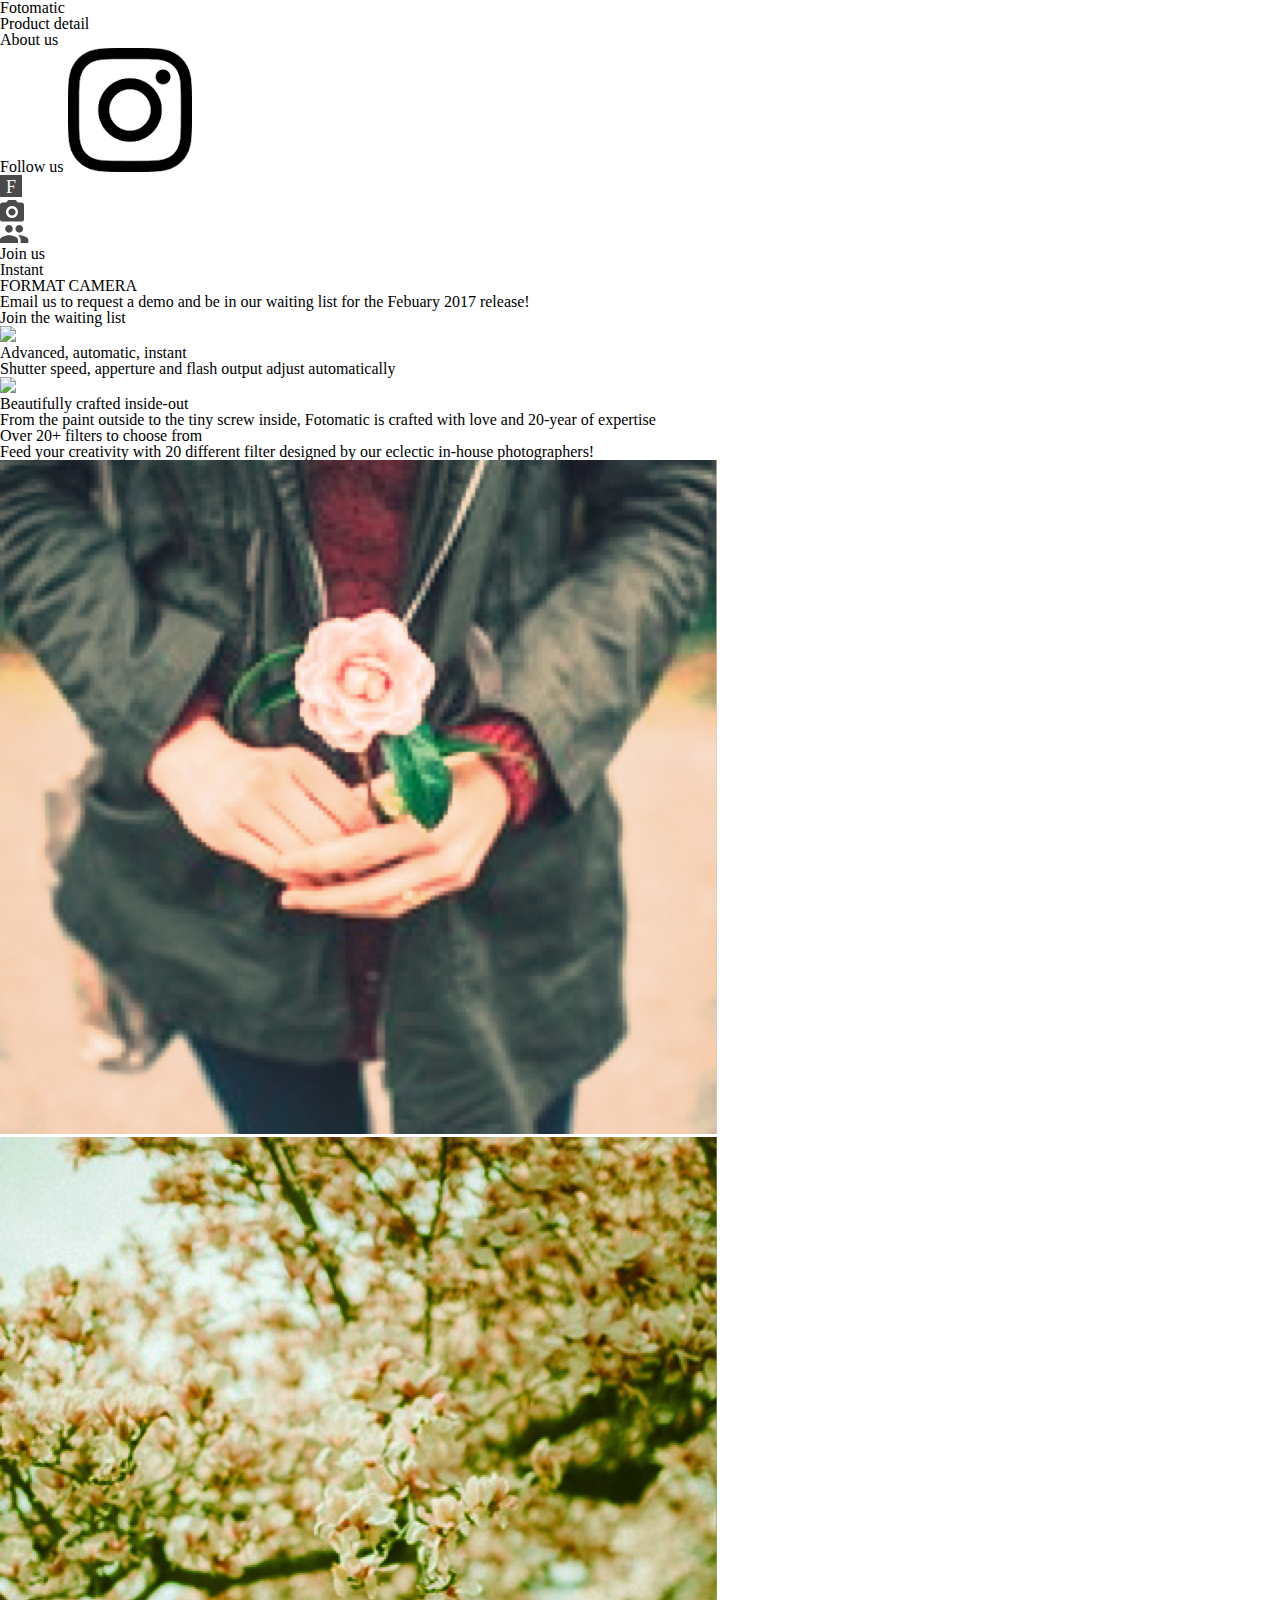
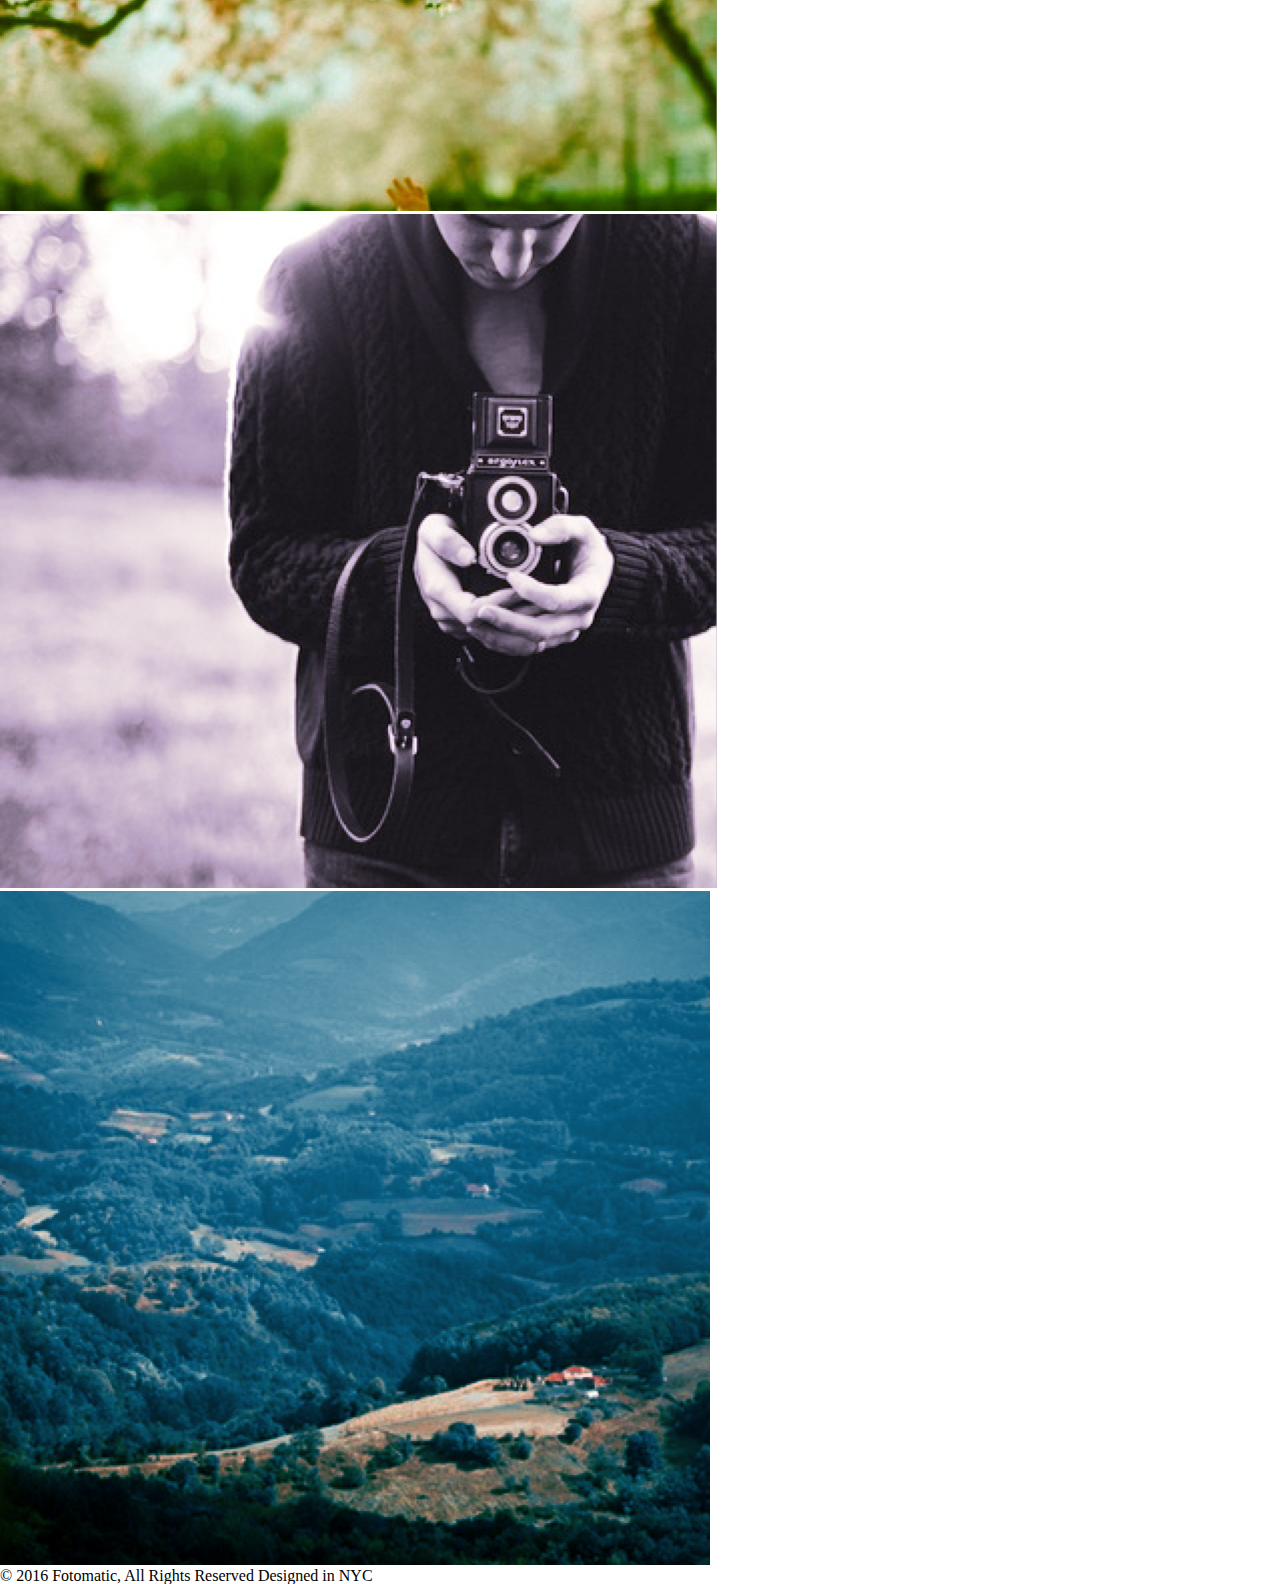
==== Codecademy/practice_landingpage/index.html @ 58fbc561 "upload landing page" ====
<!DOCTYPE html>
<html>
<head>
  <link href="https://fonts.googleapis.com/css?family=Damion" rel="stylesheet">
  <link href="https://fonts.googleapis.com/css?family=Rubik" rel="stylesheet">
  <link href="https://fonts.googleapis.com/css?family=Roboto:300,400,600,700" rel="stylesheet">
  <link rel="stylesheet" href="./resources/css/reset.css">
  <meta charset="UTF-8">
</head>
<body>
  <!-- Header -->
  <header>
    <div class="content">
      <a href="index.html" class="desktop logo">Fotomatic</a>
      <nav class="desktop">
        <ul>
          <li><a href="#">Product detail</a></li>
          <li><a href="#">About us</a></li>
          <li><a href="https://www.instagram.com/">Follow us <img class="icon" src="./resources/images/instagram.png"></a></li>
        </ul>
      </nav>
      <nav class="mobile">
        <ul>
          <li><a href="#"><img src="./resources/images/ic-logo.svg"></a></li>
          <li><a href="#"><img src="./resources/images/ic-product-detail.svg"></a></li>
          <li><a href="#"><img src="./resources/images/ic-about-us.svg"></a></li>
          <li><a href="#" class="button">Join us</a></li>
        </ul>
      </nav>
    </div>
  </header>

  <!-- Main Content -->
  <div class="main-content">

    <!-- Sign Up Section -->
    <div id="sign-up-section" class="banner">
      <div id="sign-up-cta">
        <div class="content center">
          <div class="header">
            <h2 class="cursive">Instant</h2>
            <h1 class="striking">FORMAT CAMERA</h1>
          </div>
          <div class="email">
            <span>
              Email us to request a demo and be in our waiting list for the <strong>Febuary 2017</strong> release!
            </span>
            <div class="button">Join the waiting list</div>
          </div>
        </div>
      </div>
    </div>

    <!-- Features Section -->
    <div id="features-section">
      <div class="feature">
        <div class="center">
          <div class="image-container">
            <img src="images/feature-1.png" />
          </div>
          <div class="content">
            <h2>Advanced, automatic, instant</h2>
            <h3>Shutter speed, apperture and flash output adjust automatically</h3>
          </div>
        </div>
      </div>
      <div class="feature">
        <div class="center">
          <div class="image-container">
            <img src="images/feature-2.png" />
          </div>
          <div class="content">
            <h2>Beautifully crafted inside-out</h2>
            <h3>From the paint outside to the tiny screw inside, Fotomatic is crafted with love and 20-year of expertise</h3>
          </div>
        </div>
      </div>
    </div>

    <!-- Filters Section -->
    <div id="filters-section">
      <div class="content center">
        <h2>Over 20+ filters to choose from</h2>
        <h3>Feed your creativity with 20 different filter designed by our eclectic in-house photographers!</h3>
      </div>
      <div class="images-container">
        <div class="image-container">
          <img src="./resources/images/filter-1.png" />
        </div>
        <div class="image-container">
          <img src="./resources/images/filter-2.png" />
        </div>
        <div class="image-container">
          <img src="./resources/images/filter-3.png" />
        </div>
        <div class="image-container extra">
          <img src="./resources/images/filter-4.png" />
        </div>
      </div>
    </div>

    <!-- Quotes Section
    <div id="quotes-section">
      <div class="content center">
        <span class="quote">“It’s truly something that could create a brand new photography Renaissance”</span>
        <img class="quote-citation" src="./resources/images/photography-logo.png" />
      </div>
    </div>

    <!-- Footer -->
    <footer>
      <div class="content">
        <span class="copyright">© 2016  Fotomatic, All Rights Reserved</span>
        <span class="location">Designed in NYC</span>
      </div>
    </footer>

  </div>
</body>
</html>
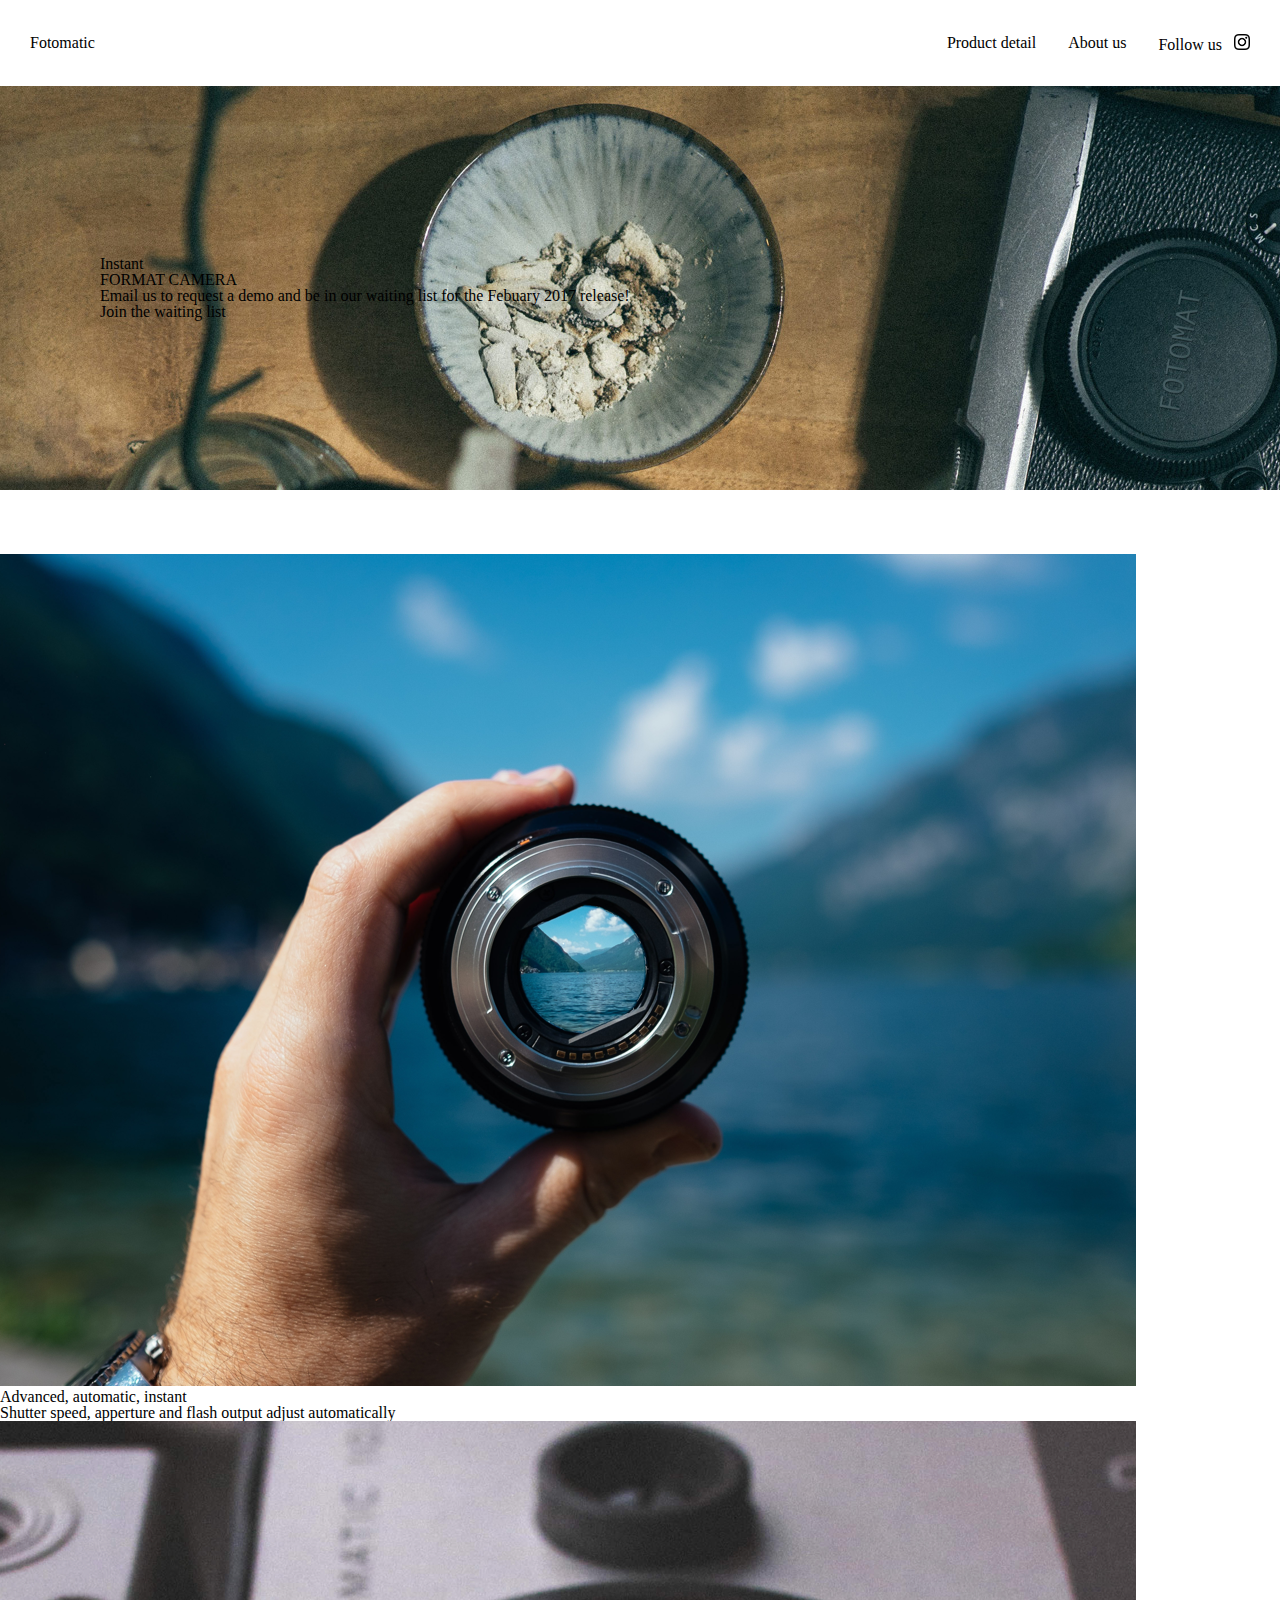
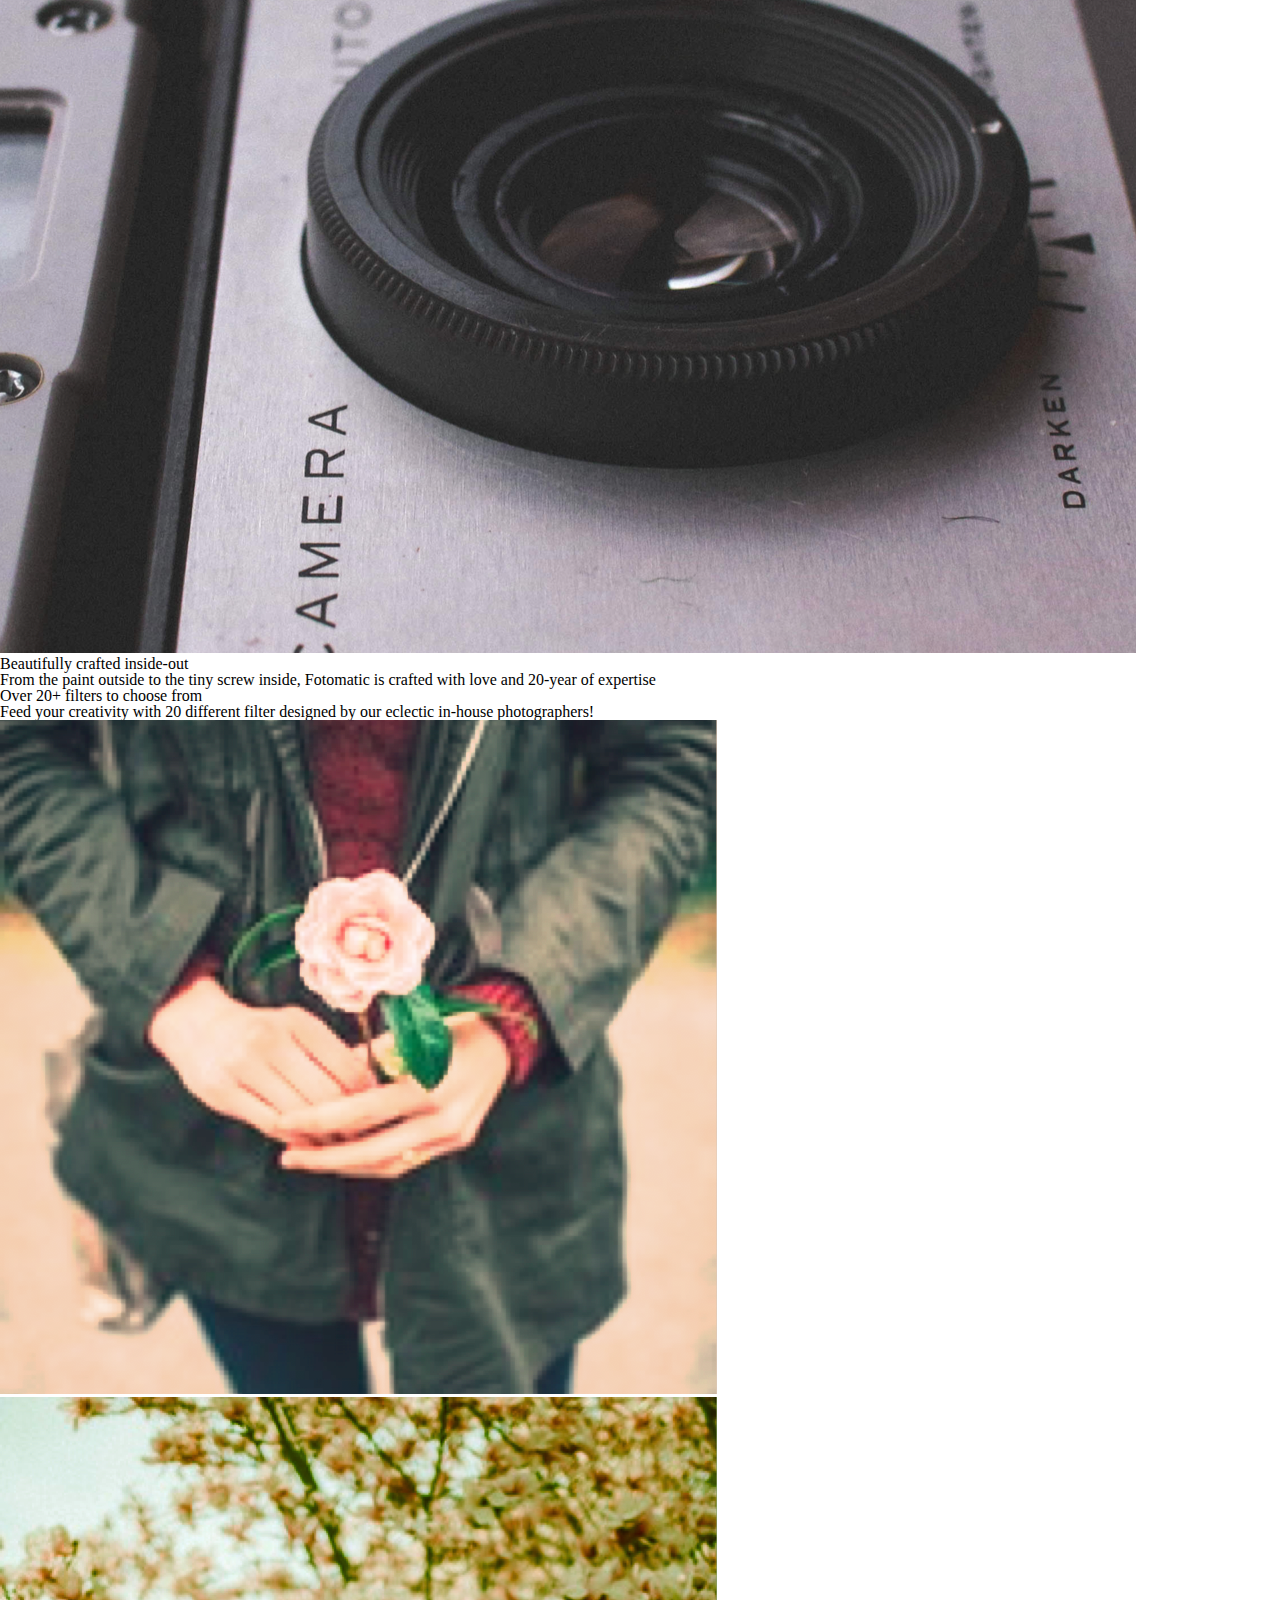
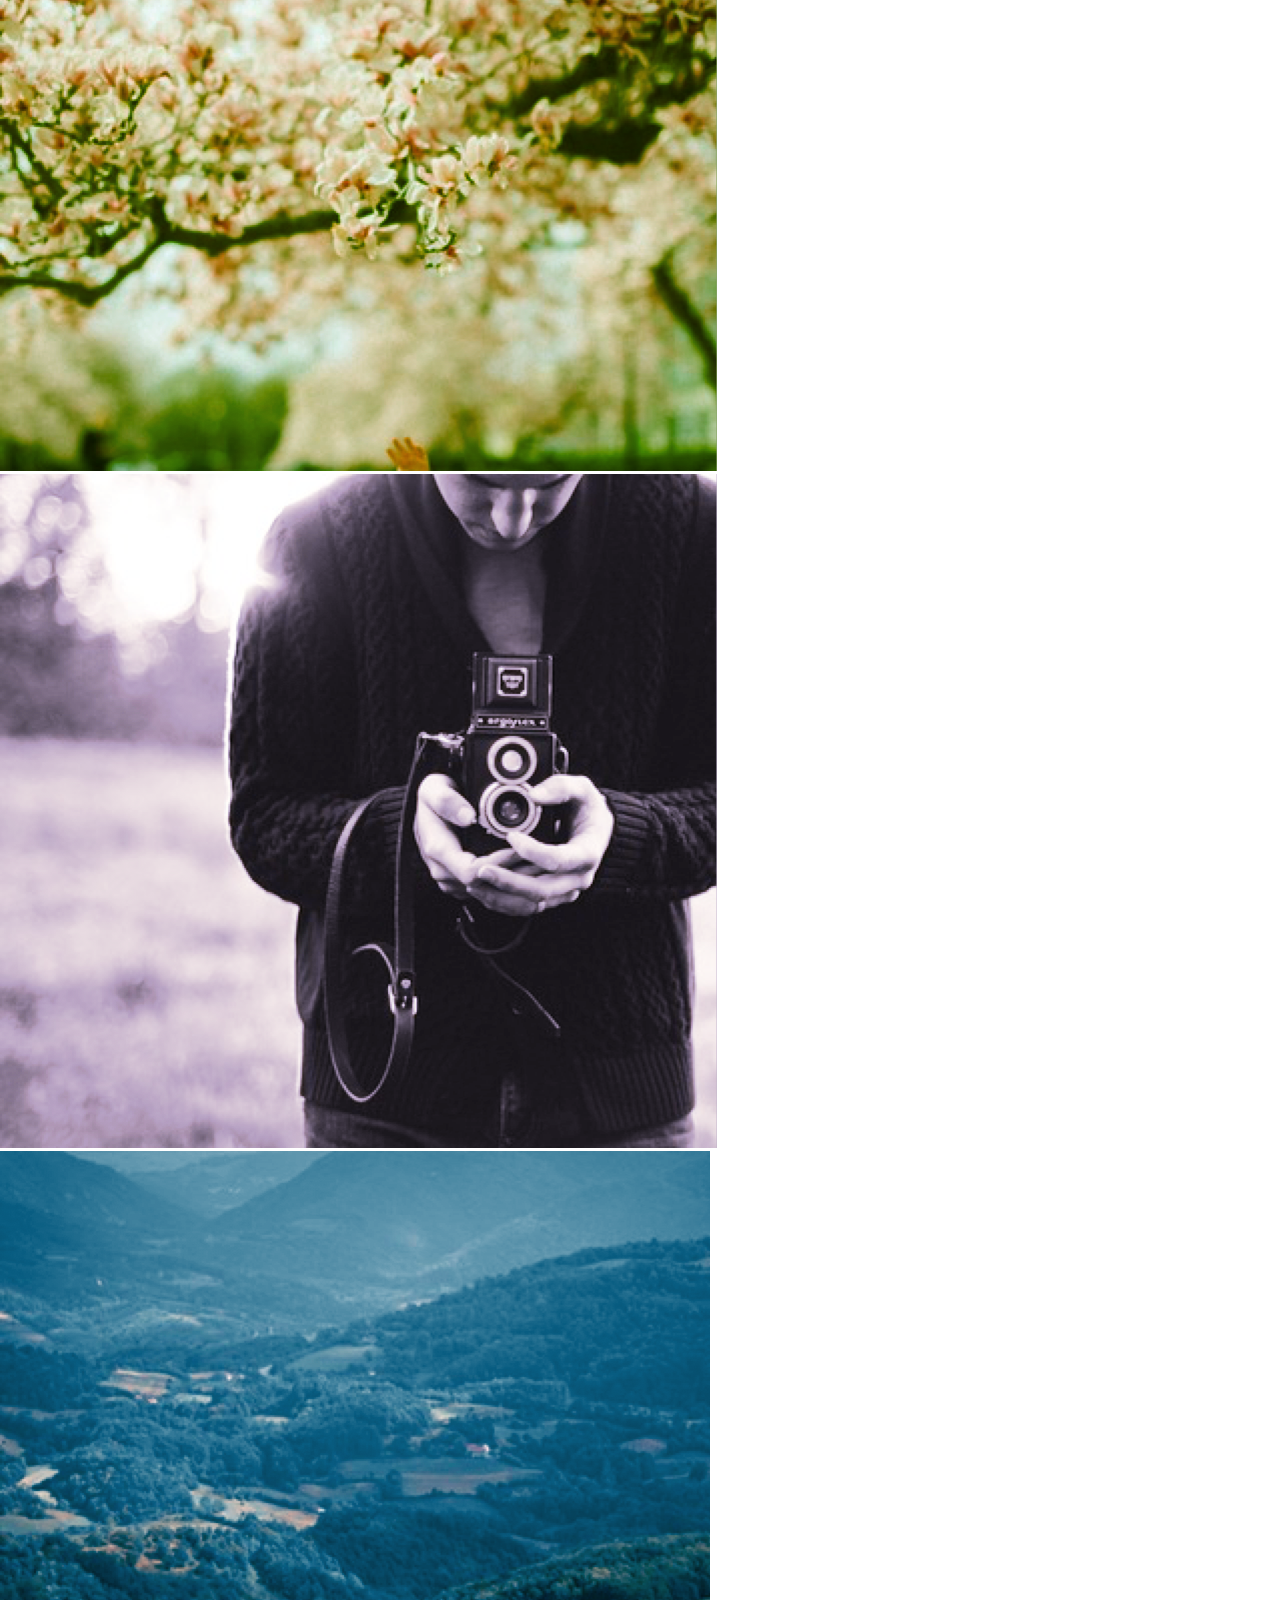
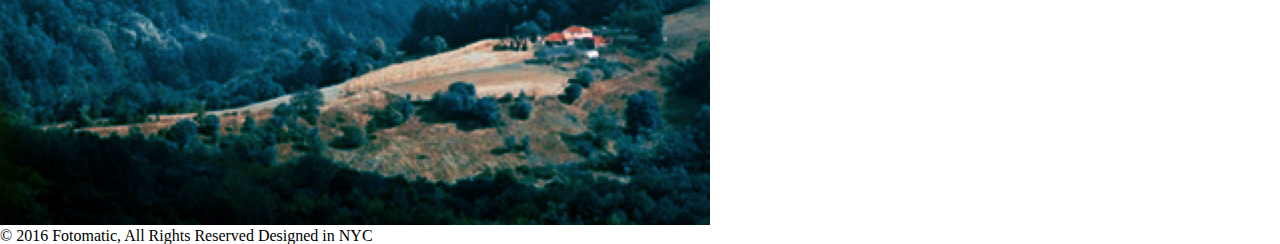
==== commit 991aeab1: "finshed tea cozy" ====
--- a/Codecademy/practice_landingpage/index.html
+++ b/Codecademy/practice_landingpage/index.html
@@ -1,105 +1,164 @@
 <!DOCTYPE html>
-<html>
-<head>
-  <link href="https://fonts.googleapis.com/css?family=Damion" rel="stylesheet">
-  <link href="https://fonts.googleapis.com/css?family=Rubik" rel="stylesheet">
-  <link href="https://fonts.googleapis.com/css?family=Roboto:300,400,600,700" rel="stylesheet">
-  <link rel="stylesheet" href="./resources/css/reset.css">
-  <meta charset="UTF-8">
-</head>
-<body>
-  <!-- Header -->
-  <header>
-    <div class="content">
-      <a href="index.html" class="desktop logo">Fotomatic</a>
-      <nav class="desktop">
-        <ul>
-          <li><a href="#">Product detail</a></li>
-          <li><a href="#">About us</a></li>
-          <li><a href="https://www.instagram.com/">Follow us <img class="icon" src="./resources/images/instagram.png"></a></li>
-        </ul>
-      </nav>
-      <nav class="mobile">
-        <ul>
-          <li><a href="#"><img src="./resources/images/ic-logo.svg"></a></li>
-          <li><a href="#"><img src="./resources/images/ic-product-detail.svg"></a></li>
-          <li><a href="#"><img src="./resources/images/ic-about-us.svg"></a></li>
-          <li><a href="#" class="button">Join us</a></li>
-        </ul>
-      </nav>
-    </div>
-  </header>
+<html lang="en">
+  <head>
+    <meta charset="UTF-8" />
+    <meta http-equiv="X-UA-Compatible" content="IE=edge" />
+    <meta name="viewport" content="width=device-width, initial-scale=1.0" />
+    <link rel="stylesheet" href="./resources/css/reset.css" />
+    <link
+      href="https://fonts.googleapis.com/css?family=Damion"
+      rel="stylesheet"
+    />
+    <link
+      href="https://fonts.googleapis.com/css?family=Rubik"
+      rel="stylesheet"
+    />
+    <link
+      href="https://fonts.googleapis.com/css?family=Roboto:300,400,600,700"
+      rel="stylesheet"
+    />
+    <link rel="stylesheet" href="style.css" />
+    <title>Fotomatic</title>
+  </head>
+  <body>
+    <!-- Header -->
+    <header>
+      <div class="content">
+        <a href="index.html" class="desktop logo">Fotomatic</a>
+        <nav class="desktop">
+          <ul>
+            <li><a href="#">Product detail</a></li>
+            <li><a href="#">About us</a></li>
+            <li>
+              <a href="https://www.instagram.com/"
+                >Follow us
+                <img
+                  class="icon"
+                  src="./resources/images/instagram.png"
+                  alt="logo instagram"
+                />
+              </a>
+            </li>
+          </ul>
+        </nav>
 
-  <!-- Main Content -->
-  <div class="main-content">
+        <nav class="mobile">
+          <ul>
+            <li>
+              <a href="#"
+                ><img src="./resources/images/ic-logo.svg" alt="logo fotomatic"
+              /></a>
+            </li>
+            <li>
+              <a href="#"
+                ><img
+                  src="./resources/images/ic-product-detail.svg"
+                  alt="logo product"
+              /></a>
+            </li>
+            <li>
+              <a href="#"
+                ><img
+                  src="./resources/images/ic-about-us.svg"
+                  alt="logo about us"
+              /></a>
+            </li>
+            <li><a href="#" class="button">Join us</a></li>
+          </ul>
+        </nav>
+      </div>
+    </header>
 
-    <!-- Sign Up Section -->
-    <div id="sign-up-section" class="banner">
-      <div id="sign-up-cta">
-        <div class="content center">
-          <div class="header">
-            <h2 class="cursive">Instant</h2>
-            <h1 class="striking">FORMAT CAMERA</h1>
-          </div>
-          <div class="email">
-            <span>
-              Email us to request a demo and be in our waiting list for the <strong>Febuary 2017</strong> release!
-            </span>
-            <div class="button">Join the waiting list</div>
+    <!-- Main Content -->
+    <div class="main-content">
+      <!-- Sign Up Section -->
+      <div id="sign-up-section" class="banner">
+        <div id="sign-up-cta">
+          <div class="content center">
+            <div class="header">
+              <h2 class="cursive">Instant</h2>
+              <h1 class="striking">FORMAT CAMERA</h1>
+            </div>
+            <div class="email">
+              <span>
+                Email us to request a demo and be in our waiting list for the
+                <strong>Febuary 2017</strong> release!
+              </span>
+              <div class="button">Join the waiting list</div>
+            </div>
           </div>
         </div>
       </div>
-    </div>
 
-    <!-- Features Section -->
-    <div id="features-section">
-      <div class="feature">
-        <div class="center">
-          <div class="image-container">
-            <img src="images/feature-1.png" />
+      <!-- Features Section -->
+      <div id="features-section">
+        <div class="feature">
+          <div class="center">
+            <div class="image-container">
+              <img
+                src="./resources/images/feature-1.png"
+                alt="look through lens"
+              />
+            </div>
+            <div class="content">
+              <h2>Advanced, automatic, instant</h2>
+              <h3>
+                Shutter speed, apperture and flash output adjust automatically
+              </h3>
+            </div>
           </div>
-          <div class="content">
-            <h2>Advanced, automatic, instant</h2>
-            <h3>Shutter speed, apperture and flash output adjust automatically</h3>
+        </div>
+        <div class="feature">
+          <div class="center">
+            <div class="image-container">
+              <img src="./resources/images/feature-2.png" alt="camera body" />
+            </div>
+            <div class="content">
+              <h2>Beautifully crafted inside-out</h2>
+              <h3>
+                From the paint outside to the tiny screw inside, Fotomatic is
+                crafted with love and 20-year of expertise
+              </h3>
+            </div>
           </div>
         </div>
       </div>
-      <div class="feature">
-        <div class="center">
+
+      <!-- Filters Section -->
+      <div id="filters-section">
+        <div class="content center">
+          <h2>Over 20+ filters to choose from</h2>
+          <h3>
+            Feed your creativity with 20 different filter designed by our
+            eclectic in-house photographers!
+          </h3>
+        </div>
+        <div class="images-container">
           <div class="image-container">
-            <img src="images/feature-2.png" />
+            <img src="./resources/images/filter-1.png" alt="Man hold a rose" />
           </div>
-          <div class="content">
-            <h2>Beautifully crafted inside-out</h2>
-            <h3>From the paint outside to the tiny screw inside, Fotomatic is crafted with love and 20-year of expertise</h3>
+          <div class="image-container">
+            <img
+              src="./resources/images/filter-2.png"
+              alt="a nice flower on tree"
+            />
+          </div>
+          <div class="image-container">
+            <img
+              src="./resources/images/filter-3.png"
+              alt="man taking a photo from old camera"
+            />
+          </div>
+          <div class="image-container extra">
+            <img
+              src="./resources/images/filter-4.png"
+              alt="landscape photography of mountain"
+            />
           </div>
         </div>
       </div>
-    </div>
 
-    <!-- Filters Section -->
-    <div id="filters-section">
-      <div class="content center">
-        <h2>Over 20+ filters to choose from</h2>
-        <h3>Feed your creativity with 20 different filter designed by our eclectic in-house photographers!</h3>
-      </div>
-      <div class="images-container">
-        <div class="image-container">
-          <img src="./resources/images/filter-1.png" />
-        </div>
-        <div class="image-container">
-          <img src="./resources/images/filter-2.png" />
-        </div>
-        <div class="image-container">
-          <img src="./resources/images/filter-3.png" />
-        </div>
-        <div class="image-container extra">
-          <img src="./resources/images/filter-4.png" />
-        </div>
-      </div>
-    </div>
-
-    <!-- Quotes Section
+      <!-- Quotes Section
     <div id="quotes-section">
       <div class="content center">
         <span class="quote">“It’s truly something that could create a brand new photography Renaissance”</span>
@@ -108,13 +167,12 @@
     </div>
 
     <!-- Footer -->
-    <footer>
-      <div class="content">
-        <span class="copyright">© 2016  Fotomatic, All Rights Reserved</span>
-        <span class="location">Designed in NYC</span>
-      </div>
-    </footer>
-
-  </div>
-</body>
+      <footer>
+        <div class="content">
+          <span class="copyright">© 2016 Fotomatic, All Rights Reserved</span>
+          <span class="location">Designed in NYC</span>
+        </div>
+      </footer>
+    </div>
+  </body>
 </html>
--- a/Codecademy/practice_landingpage/style.css
+++ b/Codecademy/practice_landingpage/style.css
@@ -0,0 +1,46 @@
+* {
+    margin: 0;
+    padding: 0;
+    box-sizing: border-box;
+}
+
+.mobile {
+    display: none;
+}
+
+/* -------------------------     header      ----------------------- */
+header .content {
+    height: 86px;
+    padding: 0 30px;
+    display: flex;
+    justify-content: space-between;
+    align-items: center;
+}
+
+header .desktop ul {
+    display: flex;
+    align-items: center;
+    gap: 2rem;
+}
+
+header .desktop li img {
+    margin-left: 0.5rem;
+    width: 1rem;
+}
+
+/* -------------------------     banner      ----------------------- */
+
+.banner {
+    width: 100%;
+    margin-bottom: 64px;
+    background-image: url('./resources/images/banner-landingpage.jpg');
+}
+
+#sign-up-cta {
+    padding: 170px 0 170px 100px;
+    width: 100%;
+    /* padding: 32px 80px 56px; */
+    /* background-color: #9DC20A; */
+}
+
+#sign-up-cta .content {}